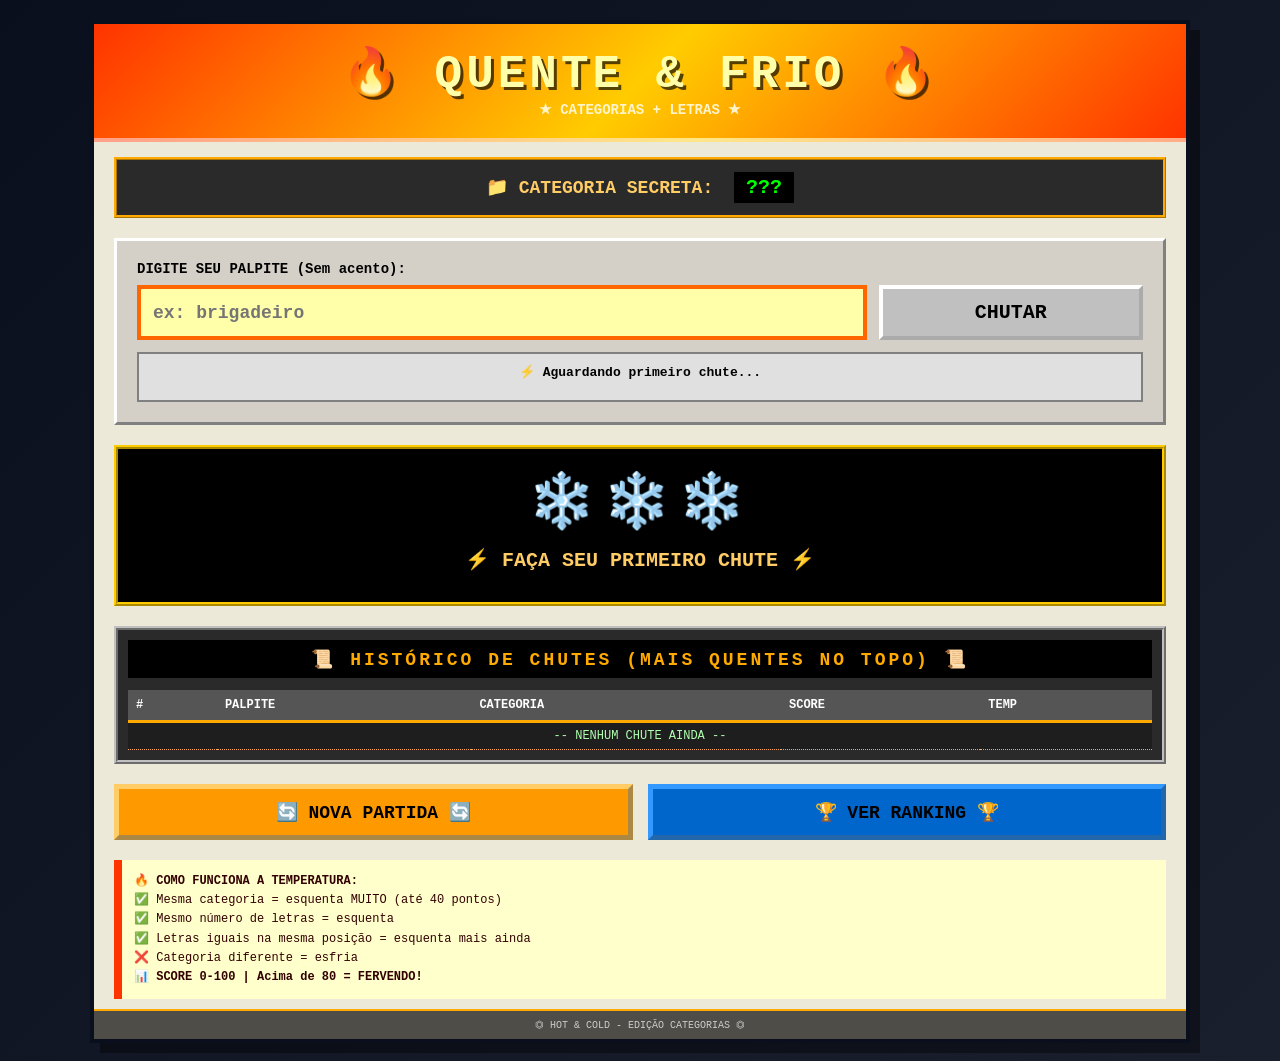
==== quente_frio/index.html @ 45f63b57 "first commit" ====
<!DOCTYPE html>
<html lang="pt-br">
<head>
    <meta charset="UTF-8">
    <meta name="viewport" content="width=device-width, initial-scale=1.0">
    <title>🔥 QUENTE & FRIO - CATEGORIAS 🔥</title>
    <link rel="icon" type="image/svg+xml" href="data:image/svg+xml,%3Csvg xmlns='http://www.w3.org/2000/svg' viewBox='0 0 100 100'%3E%3Cpath d='M50 10 Q25 35 25 55 Q25 75 50 90 Q75 75 75 55 Q75 35 50 10Z' fill='%23ef4444'/%3E%3Cpath d='M50 30 Q40 45 40 55 Q40 68 50 78 Q60 68 60 55 Q60 45 50 30Z' fill='%23f59e0b'/%3E%3Cpath d='M50 48 Q46 54 46 58 Q46 65 50 68 Q54 65 54 58 Q54 54 50 48Z' fill='%23fbbf24'/%3E%3C/svg%3E">
    <link rel="stylesheet" href="style.css">
</head>
<body>
    <div class="game-container">
        <div class="header">
            <h1>🔥 QUENTE & FRIO 🔥</h1>
            <p>★ CATEGORIAS + LETRAS ★</p>
        </div>

        <div class="categoria-info" id="categoriaInfo">
            <span class="label">📁 CATEGORIA SECRETA:</span>
            <span class="valor" id="categoriaSecretaDisplay">???</span>
        </div>

        <div class="palpite-area">
            <label class="palpite-label">DIGITE SEU PALPITE (Sem acento):</label>
            <div class="input-group">
                <input type="text" id="palpiteInput" placeholder="ex: brigadeiro" autocomplete="off">
                <button id="btnChutar">CHUTAR</button>
            </div>
            <div id="ultimoChuteMsg" class="ultimo-chute-msg"></div>
            <div id="errorMsg" class="error-message"></div>
        </div>

        <div class="feedback-panel" id="feedbackPanel">
            <div id="tempIcon">❄️❄️❄️</div>
            <div class="feedback-message" id="tempMsg">⚡ AGUARDANDO PRIMEIRO CHUTE ⚡</div>
            <div class="detalhes-temp" id="detalhesTemp"></div>
        </div>

        <div id="dicaArea" class="dica-area" style="display: none;">
            💡 <span id="dicaTexto"></span>
        </div>

        <div class="historico-area">
            <h3>📜 HISTÓRICO DE CHUTES (MAIS QUENTES NO TOPO) 📜</h3>
            <table class="tabela-historico" id="historicoTabela">
                <thead>
                    <tr>
                        <th>#</th>
                        <th>PALPITE</th>
                        <th>CATEGORIA</th>
                        <th>SCORE</th>
                        <th>TEMP</th>
                    </tr>
                </thead>
                <tbody id="historicoBody">
                    <tr><td colspan="5" style="text-align:center;">-- NENHUM CHUTE AINDA --</td</tr>
                </tbody>
            </table>
        </div>

        <div class="botoes-area">
            <button id="btnReset">🔄 NOVA PARTIDA 🔄</button>
            <button id="btnVerRanking">🏆 VER RANKING 🏆</button>
        </div>

        <div class="legenda">
            <strong>🔥 COMO FUNCIONA A TEMPERATURA:</strong><br>
            ✅ Mesma categoria = esquenta MUITO (até 40 pontos)<br>
            ✅ Mesmo número de letras = esquenta<br>
            ✅ Letras iguais na mesma posição = esquenta mais ainda<br>
            ❌ Categoria diferente = esfria<br>
            <strong>📊 SCORE 0-100 | Acima de 80 = FERVENDO!</strong>
        </div>
        <footer>
            ⏣ HOT & COLD - EDIÇÃO CATEGORIAS ⏣
        </footer>
    </div>

    <!-- Modal para inserir nome após vencer -->
    <div id="modalRanking" class="modal">
        <div class="modal-content">
            <h2>🏆 VOCÊ VENCEU! 🏆</h2>
            <p>Você acertou em <strong id="modalTentativas">0</strong> tentativas!</p>
            <label for="nomeJogador">Digite seu nome para entrar no ranking:</label>
            <input type="text" id="nomeJogador" placeholder="Seu nome" maxlength="20">
            <div class="modal-botoes">
                <button id="btnSalvarRanking">💾 SALVAR NO RANKING</button>
                <button id="btnCancelarRanking">❌ PULAR</button>
            </div>
        </div>
    </div>

    <script src="script.js"></script>
</body>
</html>
---- quente_frio/style.css ----
* {
    margin: 0;
    padding: 0;
    box-sizing: border-box;
}

body {
    background: linear-gradient(135deg, #0a0f1e, #1a1f2e);
    font-family: 'Courier New', 'Lucida Console', monospace;
    display: flex;
    justify-content: center;
    align-items: center;
    min-height: 100vh;
    padding: 20px;
}

.game-container {
    width: 1100px;
    max-width: 98%;
    background: #ece9d8;
    border: 4px solid #0a0f1e;
    box-shadow: 10px 10px 0px #00000066;
    padding: 0;
}

.ranking-container {
    width: 900px;
}

.header {
    background: linear-gradient(135deg, #ff3300, #ffcc00, #ff3300);
    padding: 20px;
    text-align: center;
    border-bottom: 4px solid #ffffff88;
}

.header h1 {
    font-size: 46px;
    letter-spacing: 4px;
    font-weight: bold;
    color: #ffffaa;
    text-shadow: 3px 3px 0px #000000aa;
    font-family: 'Impact', 'Courier New', monospace;
}

.header p {
    font-size: 14px;
    color: #fff4cc;
    font-weight: bold;
}

.categoria-info {
    background: #2a2a2a;
    margin: 15px 20px 0 20px;
    padding: 12px;
    border: 3px ridge #ffaa00;
    text-align: center;
    font-size: 18px;
}

.categoria-info .label {
    color: #ffcc66;
    font-weight: bold;
}

.categoria-info .valor {
    color: #00ff00;
    font-weight: bold;
    font-size: 20px;
    margin-left: 10px;
    background: #000;
    padding: 4px 12px;
    display: inline-block;
}

.palpite-area {
    background: #d4d0c8;
    padding: 20px;
    margin: 20px;
    border: 3px solid #ffffff;
    border-right-color: #808080;
    border-bottom-color: #808080;
}

.palpite-label {
    display: block;
    font-weight: bold;
    font-size: 14px;
    margin-bottom: 8px;
    color: #000;
}

.input-group {
    display: flex;
    gap: 12px;
}

.input-group input {
    flex: 3;
    background: #fffff0;
    border: 4px inset #808080;
    padding: 12px;
    font-family: 'Courier New', monospace;
    font-size: 18px;
    font-weight: bold;
    outline: none;
}

.input-group input:focus {
    background: #ffffaa;
    border: 4px solid #ff6600;
}

.input-group button {
    flex: 1;
    background: #c0c0c0;
    border: 4px outset #ffffff;
    font-family: 'Impact', 'Courier New', monospace;
    font-size: 20px;
    font-weight: bold;
    padding: 12px;
    cursor: pointer;
    text-transform: uppercase;
}

.input-group button:active {
    border: 4px inset #808080;
    transform: translate(2px, 2px);
}

.ultimo-chute-msg {
    margin-top: 12px;
    padding: 10px;
    background: #e0e0e0;
    border: 2px solid #808080;
    color: #000;
    font-weight: bold;
    font-size: 13px;
    font-family: monospace;
    text-align: center;
    min-height: 50px;
}

.ultimo-chute-msg.quente {
    background: #ffcc88;
    border-left: 8px solid #ff6600;
}

.ultimo-chute-msg.frio {
    background: #c0e0ff;
    border-left: 8px solid #0066cc;
}

.ultimo-chute-msg.acertou {
    background: #88ff88;
    border-left: 8px solid #00aa00;
    font-size: 16px;
}

.error-message {
    margin-top: 8px;
    padding: 8px;
    background: #ffcccc;
    border-left: 6px solid #cc0000;
    color: #660000;
    font-weight: bold;
    font-size: 13px;
    display: none;
}

.error-message.show {
    display: block;
}

.feedback-panel {
    background: #000000;
    color: #0f0;
    padding: 20px;
    margin: 0px 20px 20px 20px;
    border: 4px ridge #ffcc00;
    text-align: center;
}

#tempIcon {
    font-size: 54px;
    letter-spacing: 8px;
}

.feedback-message {
    font-size: 20px;
    color: #ffcc66;
    margin-top: 12px;
    font-weight: bold;
}

.detalhes-temp {
    font-size: 12px;
    color: #88ff88;
    margin-top: 10px;
    font-family: monospace;
}

.dica-area {
    background: #ffff99;
    border: 3px ridge #ff9900;
    margin: 15px 20px;
    padding: 10px;
    text-align: center;
    font-weight: bold;
    font-size: 18px;
    color: #663300;
}

.historico-area {
    margin: 20px;
    background: #2a2a2a;
    border: 4px ridge #c0c0c0;
    padding: 10px;
}

.historico-area h3 {
    background: #000000;
    color: #ffaa00;
    padding: 8px;
    font-size: 18px;
    text-align: center;
    margin-bottom: 12px;
    letter-spacing: 3px;
    font-family: 'Impact', monospace;
}

.tabela-historico {
    width: 100%;
    border-collapse: collapse;
    font-family: 'Courier New', monospace;
    font-size: 12px;
}

.tabela-historico th {
    background: #555555;
    color: white;
    padding: 8px;
    text-align: left;
    border-bottom: 3px solid #ffaa00;
}

.tabela-historico td {
    background: #1e1e1e;
    color: #b0ffb0;
    padding: 6px 8px;
    border-bottom: 1px dotted #ffaa55;
}

.temp-icone {
    font-size: 16px;
}

.botoes-area {
    display: flex;
    gap: 15px;
    margin: 10px 20px 20px 20px;
}

#btnReset, #btnVerRanking {
    flex: 1;
    background: #ff9900;
    border: 5px outset #ffcc66;
    font-family: 'Impact', 'Courier New', monospace;
    font-size: 18px;
    font-weight: bold;
    padding: 12px;
    cursor: pointer;
    text-transform: uppercase;
}

#btnVerRanking {
    background: #0066cc;
    border-color: #3399ff;
}

#btnReset:active, #btnVerRanking:active {
    border: 5px inset #aa6600;
    transform: translate(3px, 3px);
}

.legenda {
    background: #ffffcc;
    border-left: 8px solid #ff3300;
    padding: 12px;
    margin: 10px 20px 5px 20px;
    font-family: monospace;
    font-size: 12px;
    color: #330000;
    line-height: 1.6;
}

footer {
    background: #000000aa;
    text-align: center;
    font-size: 10px;
    padding: 8px;
    color: #cccccc;
    font-family: monospace;
    border-top: 2px solid #ffaa00;
    margin-top: 10px;
}

/* Modal */
.modal {
    display: none;
    position: fixed;
    top: 0;
    left: 0;
    width: 100%;
    height: 100%;
    background: rgba(0,0,0,0.8);
    z-index: 1000;
    justify-content: center;
    align-items: center;
}

.modal-content {
    background: #ece9d8;
    padding: 30px;
    border: 6px ridge #ffaa00;
    text-align: center;
    max-width: 400px;
    width: 90%;
}

.modal-content h2 {
    color: #ff3300;
    margin-bottom: 15px;
}

.modal-content p {
    font-size: 18px;
    margin-bottom: 15px;
}

.modal-content label {
    display: block;
    margin-bottom: 8px;
    font-weight: bold;
}

.modal-content input {
    width: 100%;
    padding: 10px;
    font-size: 16px;
    border: 3px inset #808080;
    margin-bottom: 20px;
    font-family: monospace;
}

.modal-botoes {
    display: flex;
    gap: 10px;
}

.modal-botoes button {
    flex: 1;
    padding: 10px;
    font-family: 'Impact', monospace;
    font-size: 16px;
    cursor: pointer;
    border: 3px outset #ffffff;
}

#btnSalvarRanking {
    background: #48bb78;
}

#btnCancelarRanking {
    background: #cccccc;
}

.modal-botoes button:active {
    border: 3px inset #808080;
    transform: translate(2px, 2px);
}

/* Ranking page */
.ranking-controls {
    display: flex;
    gap: 15px;
    margin: 20px;
}

.ranking-controls button {
    flex: 1;
    background: #c0c0c0;
    border: 4px outset #ffffff;
    font-family: 'Impact', monospace;
    font-size: 16px;
    padding: 12px;
    cursor: pointer;
}

.ranking-controls button:active {
    border: 4px inset #808080;
    transform: translate(2px, 2px);
}

.loading-message {
    text-align: center;
    padding: 40px;
    font-size: 18px;
    color: #ff9900;
    background: #1e1e1e;
    margin: 20px;
}

.tabela-ranking {
    width: 100%;
    border-collapse: collapse;
    font-family: 'Courier New', monospace;
    margin: 20px;
    width: calc(100% - 40px);
}

.tabela-ranking th {
    background: #555555;
    color: white;
    padding: 12px;
    text-align: left;
    border-bottom: 3px solid #ffaa00;
}

.tabela-ranking td {
    background: #1e1e1e;
    color: #b0ffb0;
    padding: 10px;
    border-bottom: 1px dotted #ffaa55;
}

.tabela-ranking tr:nth-child(1) td {
    background: #3a2a00;
    font-weight: bold;
    color: #ffcc00;
}

.tabela-ranking tr:nth-child(2) td {
    background: #2a2a1a;
}

.tabela-ranking tr:nth-child(3) td {
    background: #1e1e1e;
}

.ranking-stats {
    background: #000000;
    color: #ffcc66;
    padding: 10px;
    margin: 0px 20px;
    text-align: center;
    font-weight: bold;
}

.erro-ranking {
    background: #ffcccc;
    color: #cc0000;
    padding: 20px;
    margin: 20px;
    text-align: center;
    font-weight: bold;
    border-left: 6px solid #cc0000;
}
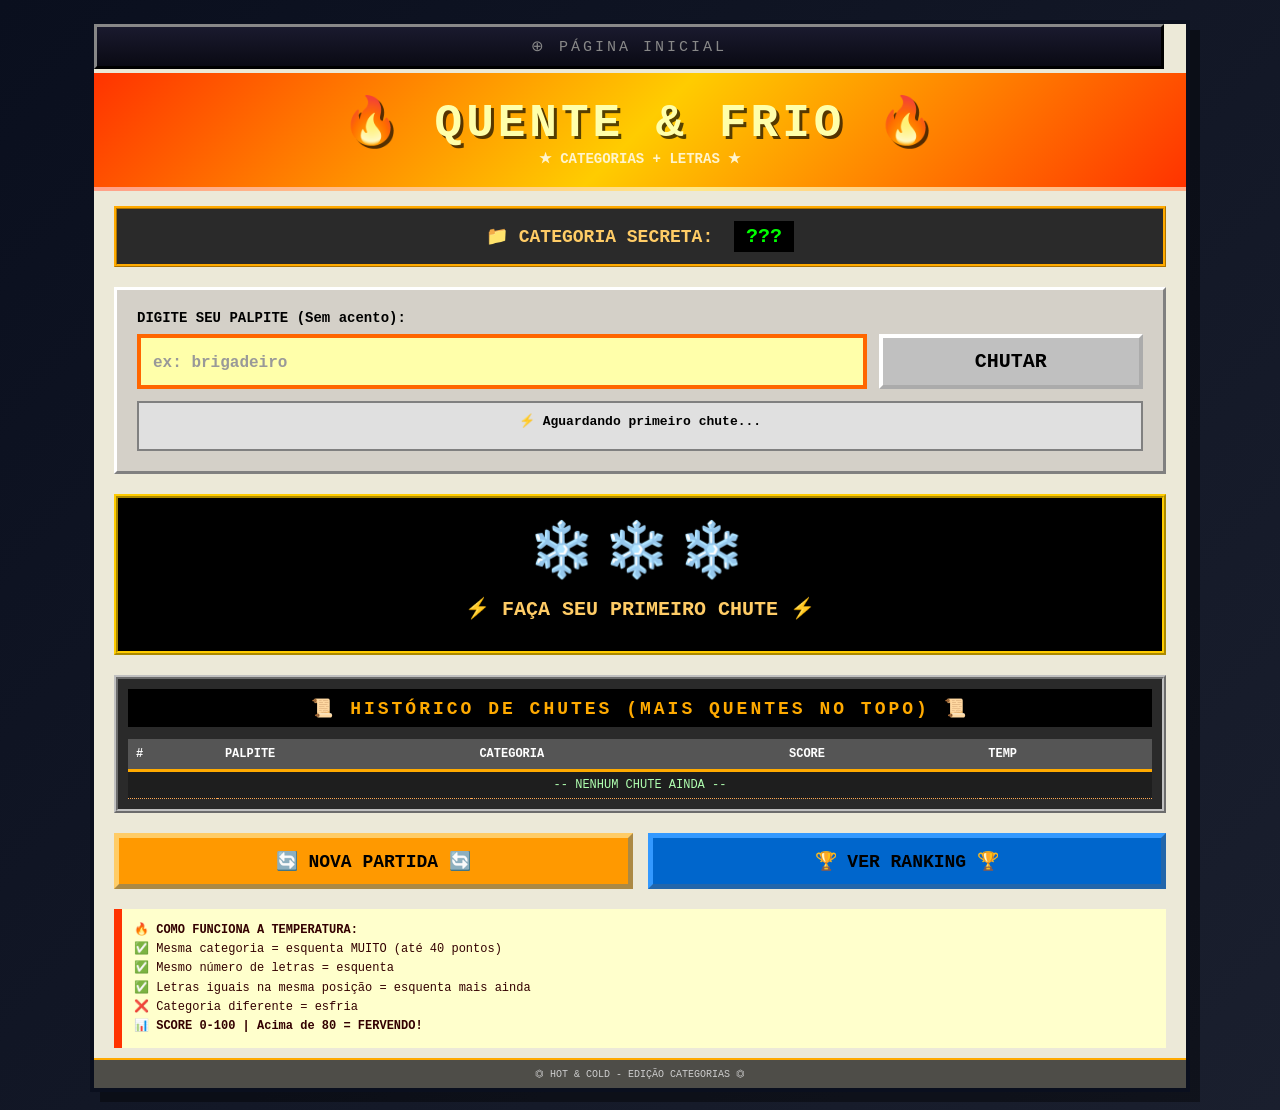
==== commit 9f9d42fa: "updt layouts" ====
--- a/quente_frio/index.html
+++ b/quente_frio/index.html
@@ -9,6 +9,7 @@
 </head>
 <body>
     <div class="game-container">
+        <a class="nav-top-bar" href="../index.html">&#8853; PÁGINA INICIAL</a>
         <div class="header">
             <h1>🔥 QUENTE & FRIO 🔥</h1>
             <p>★ CATEGORIAS + LETRAS ★</p>
--- a/quente_frio/style.css
+++ b/quente_frio/style.css
@@ -2,6 +2,25 @@
     margin: 0;
     padding: 0;
     box-sizing: border-box;
+}
+
+/* Scrollbar retro */
+::-webkit-scrollbar {
+    width: 14px;
+}
+
+::-webkit-scrollbar-track {
+    background: #d4d0c8;
+    border-left: 2px solid #808080;
+}
+
+::-webkit-scrollbar-thumb {
+    background: #c0c0c0;
+    border: 4px outset #dfdfdf;
+}
+
+::-webkit-scrollbar-thumb:active {
+    border: 4px inset #a0a0a0;
 }
 
 body {
@@ -14,6 +33,33 @@
     padding: 20px;
 }
 
+/* =================== TOP NAV BAR =================== */
+.nav-top-bar {
+    display: flex;
+    align-items: center;
+    justify-content: center;
+    width: 1100px;
+    max-width: 98%;
+    background: linear-gradient(180deg, #1a1a2e, #0a0a14);
+    color: #888;
+    text-decoration: none;
+    font-family: 'Impact', 'Courier New', monospace;
+    font-size: 15px;
+    letter-spacing: 3px;
+    text-transform: uppercase;
+    padding: 10px 0;
+    border: 3px outset #333;
+    margin-bottom: 4px;
+    transition: all 0.2s;
+}
+
+.nav-top-bar:hover {
+    background: linear-gradient(180deg, #2a2a3e, #1a1a24);
+    color: #ffcc00;
+    border-color: #ffaa00;
+}
+
+/* =================== GAME CONTAINER =================== */
 .game-container {
     width: 1100px;
     max-width: 98%;
@@ -23,10 +69,7 @@
     padding: 0;
 }
 
-.ranking-container {
-    width: 900px;
-}
-
+/* =================== HEADER =================== */
 .header {
     background: linear-gradient(135deg, #ff3300, #ffcc00, #ff3300);
     padding: 20px;
@@ -49,6 +92,7 @@
     font-weight: bold;
 }
 
+/* =================== CATEGORIA INFO =================== */
 .categoria-info {
     background: #2a2a2a;
     margin: 15px 20px 0 20px;
@@ -73,6 +117,7 @@
     display: inline-block;
 }
 
+/* =================== PALPITE AREA =================== */
 .palpite-area {
     background: #d4d0c8;
     padding: 20px;
@@ -111,6 +156,11 @@
     border: 4px solid #ff6600;
 }
 
+.input-group input::placeholder {
+    color: #999;
+    font-size: 16px;
+}
+
 .input-group button {
     flex: 1;
     background: #c0c0c0;
@@ -128,6 +178,7 @@
     transform: translate(2px, 2px);
 }
 
+/* =================== ULTIMO CHUTE =================== */
 .ultimo-chute-msg {
     margin-top: 12px;
     padding: 10px;
@@ -157,6 +208,7 @@
     font-size: 16px;
 }
 
+/* =================== ERROR =================== */
 .error-message {
     margin-top: 8px;
     padding: 8px;
@@ -172,6 +224,7 @@
     display: block;
 }
 
+/* =================== FEEDBACK =================== */
 .feedback-panel {
     background: #000000;
     color: #0f0;
@@ -200,6 +253,7 @@
     font-family: monospace;
 }
 
+/* =================== DICA =================== */
 .dica-area {
     background: #ffff99;
     border: 3px ridge #ff9900;
@@ -211,6 +265,7 @@
     color: #663300;
 }
 
+/* =================== HISTORICO =================== */
 .historico-area {
     margin: 20px;
     background: #2a2a2a;
@@ -255,6 +310,7 @@
     font-size: 16px;
 }
 
+/* =================== BOTOES =================== */
 .botoes-area {
     display: flex;
     gap: 15px;
@@ -283,6 +339,7 @@
     transform: translate(3px, 3px);
 }
 
+/* =================== LEGENDA =================== */
 .legenda {
     background: #ffffcc;
     border-left: 8px solid #ff3300;
@@ -294,6 +351,7 @@
     line-height: 1.6;
 }
 
+/* =================== FOOTER =================== */
 footer {
     background: #000000aa;
     text-align: center;
@@ -305,7 +363,7 @@
     margin-top: 10px;
 }
 
-/* Modal */
+/* =================== MODAL =================== */
 .modal {
     display: none;
     position: fixed;
@@ -380,7 +438,7 @@
     transform: translate(2px, 2px);
 }
 
-/* Ranking page */
+/* =================== RANKING PAGE =================== */
 .ranking-controls {
     display: flex;
     gap: 15px;
@@ -465,4 +523,137 @@
     text-align: center;
     font-weight: bold;
     border-left: 6px solid #cc0000;
-}+}
+
+/* =================== RESPONSIVO =================== */
+@media (max-width: 768px) {
+    .header h1 {
+        font-size: 32px;
+        letter-spacing: 2px;
+    }
+
+    .header p {
+        font-size: 12px;
+    }
+
+    #tempIcon {
+        font-size: 40px;
+    }
+
+    .feedback-message {
+        font-size: 16px;
+    }
+
+    .historico-area h3 {
+        font-size: 14px;
+        letter-spacing: 1px;
+    }
+
+    .tabela-historico {
+        font-size: 11px;
+    }
+
+    .input-group {
+        flex-direction: column;
+    }
+
+    .input-group input {
+        flex: 1;
+    }
+
+    .botoes-area {
+        flex-direction: column;
+    }
+
+    .modal-botoes {
+        flex-direction: column;
+    }
+
+    .ranking-controls {
+        flex-direction: column;
+    }
+
+    #btnVerRanking,
+    #btnCancelarRanking {
+        border: 5px outset #3399ff;
+    }
+
+    .tabela-ranking th:nth-child(3),
+    .tabela-ranking td:nth-child(3),
+    .tabela-historico th:nth-child(3),
+    .tabela-historico td:nth-child(3) {
+        display: none;
+    }
+
+    .nav-top-bar {
+        font-size: 13px;
+        letter-spacing: 2px;
+        padding: 8px 0;
+    }
+}
+
+@media (max-width: 480px) {
+    body {
+        padding: 8px;
+    }
+
+    .header {
+        padding: 14px 10px;
+    }
+
+    .header h1 {
+        font-size: 26px;
+    }
+
+    .header p {
+        font-size: 11px;
+    }
+
+    .categoria-info {
+        margin: 10px 10px 0 10px;
+        padding: 8px;
+        font-size: 14px;
+    }
+
+    .palpite-area {
+        margin: 10px;
+        padding: 14px;
+    }
+
+    .input-group input {
+        font-size: 16px;
+        padding: 10px;
+    }
+
+    .feedback-panel {
+        margin: 0 10px 14px 10px;
+        padding: 14px;
+    }
+
+    .historico-area {
+        margin: 10px;
+    }
+
+    .dica-area {
+        margin: 10px;
+        font-size: 14px;
+    }
+
+    .legenda {
+        margin: 10px;
+        font-size: 11px;
+    }
+
+    .botoes-area {
+        margin: 10px;
+    }
+
+    .modal-content {
+        padding: 20px;
+    }
+
+    .tabela-ranking {
+        margin: 10px;
+        width: calc(100% - 20px);
+    }
+}
